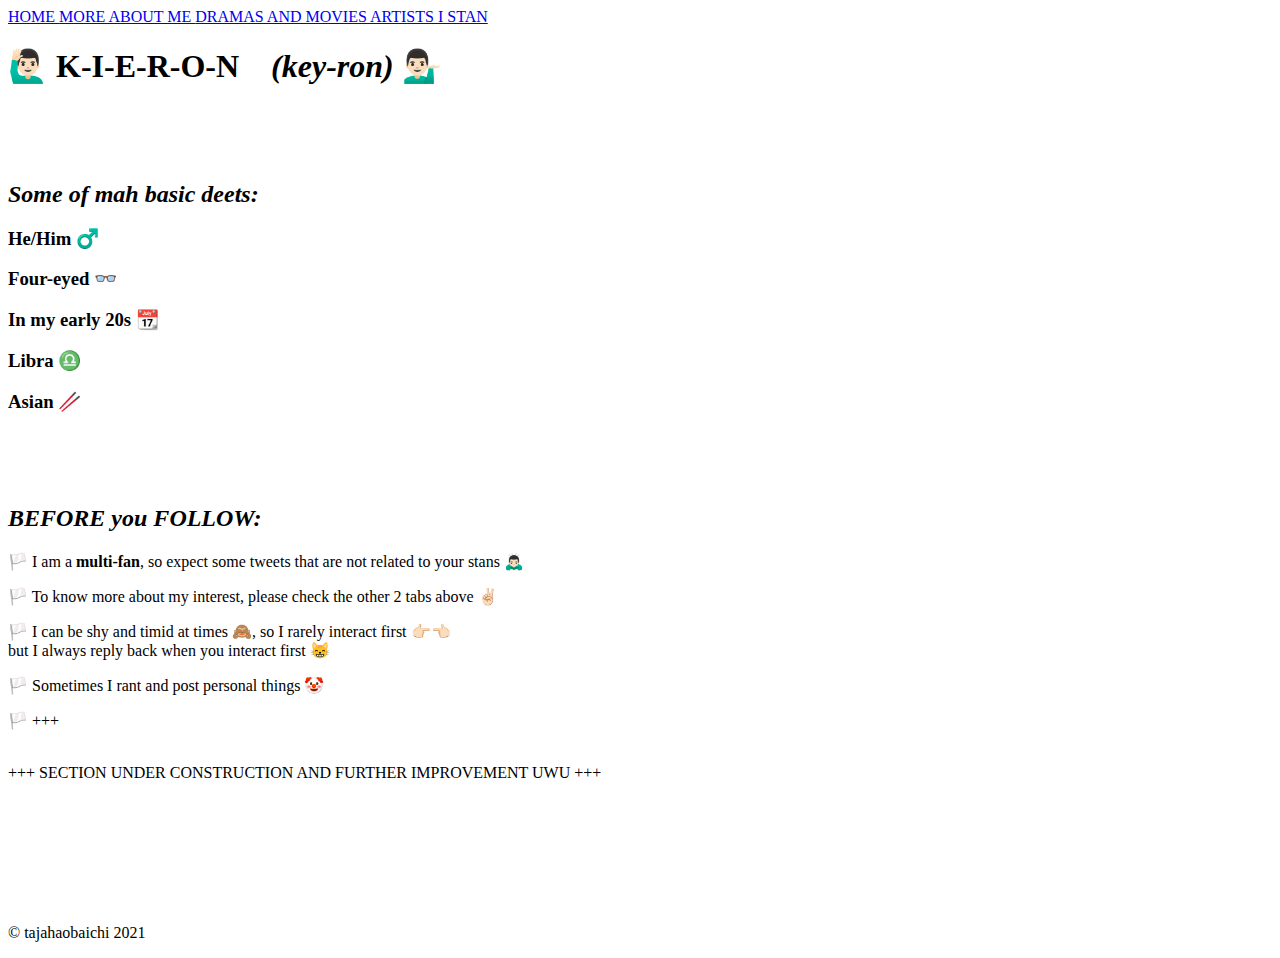
==== aboutme.html @ 11793a87 "Add files via upload" ====
<!-- https://twitter.com/tajahaobaichi -->
<!DOCTYPE html>
<html>
	<meta name="viewport" content="initial-scale=1">
	<head>
		<link rel="preconnect" href="https://fonts.gstatic.com">
		<link href="https://fonts.googleapis.com/css2?family=Raleway:ital,wght@0,100;0,200;0,300;0,400;0,500;0,600;0,700;0,800;0,900;1,100;1,200;1,300;1,400;1,500;1,600;1,700;1,800;1,900&display=swap" rel="stylesheet">
		<link rel="stylesheet" href="tajahaobaichi-style.css"> <!-- external CSS -->
		<title>MORE ABOUT ME @tajahaobaichi</title>
		<link rel="icon" href="prof_pic.png" type="image/x-icon">
	</head>

	<body>
	<!-- ABOUT ME -->
		<div>
			<!-- NAVIGATION BAR -->
			<div class="sticky" id="navbar-sticky">
				<span class="navbar" id="homebar">
				<a href="index.html" target="_top">
					HOME
				</a>
				</span>
				<span class="navbar" id="edubar">
				<a href="aboutme.html" target="_top">
					MORE ABOUT ME
				</a>
				</span>
				<span class="navbar" id="workbar">
				<a href="dramamovies.html" target="_top">
					DRAMAS AND MOVIES
				</a>
				</span>
				<span class="navbar" id="resumebar">
				<a href="artistsistan.html" target="_top">
					ARTISTS I STAN
				</a>
				</span>
			</div> <!-- END OF NAVIGATION BAR -->
			
			<h1 class="sticky" id="edu-sticky">&#128587;&#127995;&#8205;&#9794;&#65039; K-I-E-R-O-N &nbsp;&nbsp;&nbsp;<i>(key-ron)</i> &#128129;&#127995;&#8205;&#9794;&#65039;</h1>
			<br><br><br>
				<h2><i>Some of mah basic deets:</i></h2>
				<h3>He/Him &#9794;&#65039;</h3>
				<h3>Four-eyed &#128083;</h3>
				<h3>In my early 20s &#128198;</h3>
				<h3>Libra &#9806;</h3>
				<h3>Asian &#129378;</h3>
				<br><br><br>
				
			<div class="notes">	
				<h2><i>BEFORE you FOLLOW:</i></h2>
				
				<p>&#127987;&#65039; I am a <strong>multi-fan</strong>, so expect some tweets that are not related to your stans &#128583;&#127995;&#8205;&#9794;&#65039;</p>
				<p>&#127987;&#65039; To know more about my interest, please check the other 2 tabs above &#9996;&#127995;</p>
				<p>&#127987;&#65039; I can be shy and timid at times &#128584;, so I rarely interact first &#128073;&#127995;&#128072;&#127995;
					<br>but I always reply back when you interact first &#128568;</p>
				<p>&#127987;&#65039; Sometimes I rant and post personal things &#129313;</p>
				<p>&#127987;&#65039; +++</p>
			</div>	
			
			<br>+++ SECTION UNDER CONSTRUCTION AND FURTHER IMPROVEMENT UWU +++ 
			<br><br><br><br><br><br><br><br>
		</div><!-- END OF ABOUT ME -->
	
	<!-- FOOTER??? -->
		<div>
			<p id="footer">&#169;&nbsp;tajahaobaichi 2021</p>
		</div>
		
	<!-- body end -->
	</body>
</html>
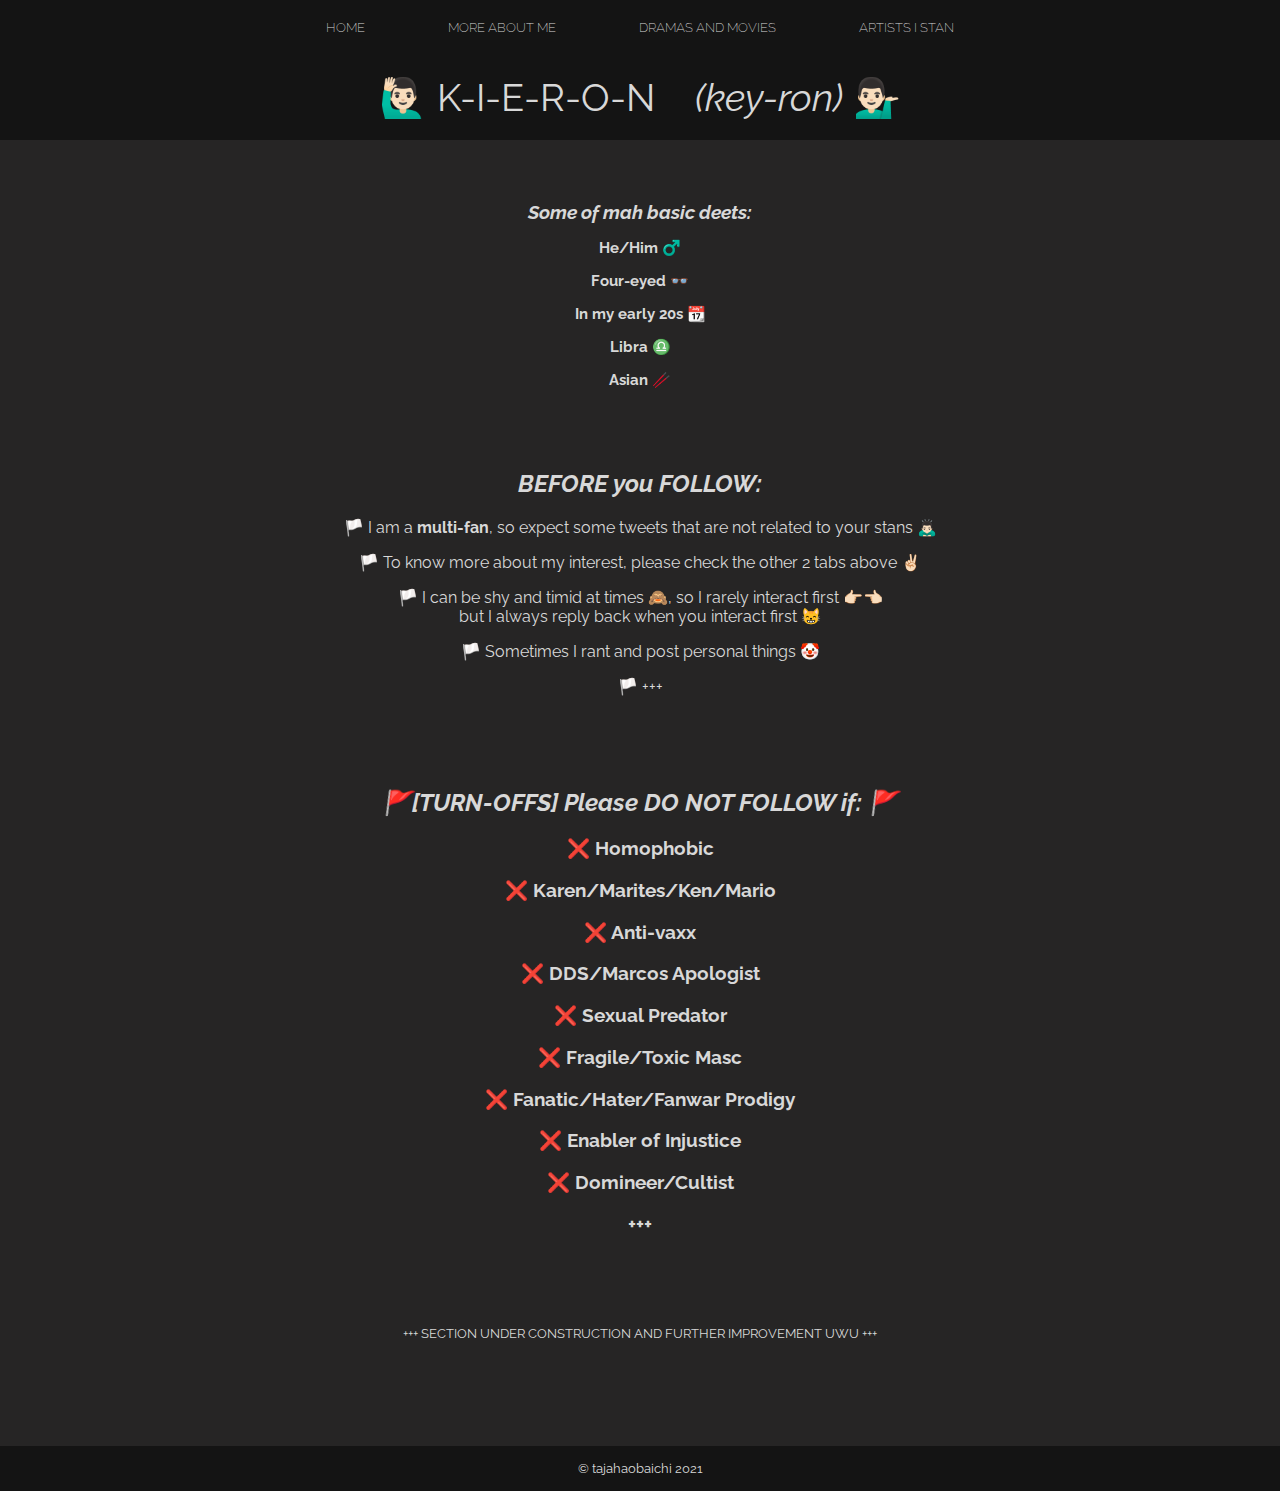
==== commit e50d9760: "Update aboutme.html" ====
--- a/aboutme.html
+++ b/aboutme.html
@@ -56,6 +56,21 @@
 					<br>but I always reply back when you interact first &#128568;</p>
 				<p>&#127987;&#65039; Sometimes I rant and post personal things &#129313;</p>
 				<p>&#127987;&#65039; +++</p>
+				
+				<br><br><br>
+				<h2><i>&#128681;[TURN-OFFS] Please DO NOT FOLLOW if: &#128681;</i></h2>
+				<h3>&#10060; Homophobic</h3>
+				<h3>&#10060; Karen/Marites/Ken/Mario</h3>
+				<h3>&#10060; Anti-vaxx</h3>
+				<h3>&#10060; DDS/Marcos Apologist</h3>
+				<h3>&#10060; Sexual Predator</h3>
+				<h3>&#10060; Fragile/Toxic Masc</h3>
+				<h3>&#10060; Fanatic/Hater/Fanwar Prodigy</h3>
+				<h3>&#10060; Enabler of Injustice</h3>
+				<h3>&#10060; Domineer/Cultist</h3>
+				<h3> +++ </h3>
+				<br><br><br>
+				
 			</div>	
 			
 			<br>+++ SECTION UNDER CONSTRUCTION AND FURTHER IMPROVEMENT UWU +++ 
@@ -69,4 +84,4 @@
 		
 	<!-- body end -->
 	</body>
-</html>+</html>
--- a/tajahaobaichi-style.css
+++ b/tajahaobaichi-style.css
@@ -0,0 +1,260 @@
+body, html {
+	font-family: 'Raleway', sans-serif;
+	height: 100%;
+	margin: 0;
+	color: #d8d8d8;
+	text-align: center;
+	background-color: #262525;
+	font-size: 1vw;
+}
+
+/*** BACKGROUND IMAGES ***/
+	/* Collective setting */
+	.bgimg-1, .bgimg-2, .bgimg-3, .bgimg-4, .index-head, .index-bg, .dmoviebg  {
+		background-attachment: fixed;
+		background-position: center;
+		background-size: cover;
+		background-repeat: no-repeat;
+		min-height: 100%;
+	}
+	
+	/* Index Header bg img */
+	.index-head {
+		background-image: url("stangrps.png");
+		background-position: top;
+		background-image: url("stangrps.png");
+		background-size: 100%;
+		position: relative;
+		min-height: 60%;
+		opacity: 50%;
+	}
+	
+	/* index bg img */
+	.index-bg {
+		background-image: url("usctc-bg.jpg");
+	}
+	
+	/* Drama movies bg img */
+	.dmoviebg {
+		background-image: url("dmovie-bg.jpg");
+	}
+	
+	/* Enypen bg img */
+	.bgimg-1 {
+		background-image: url("enha-bg.jpg");
+	}
+	
+	/* SB19 bg img */
+	.bgimg-1-2 {
+		background-image: url("sb19-bg.jpg");
+		color: black;
+		background-size: cover;
+		background-repeat: no-repeat;
+	}
+
+	/* SF9 bg img */
+	.bgimg-2 {
+		background-image: url("sf9-bg.jpg");
+	}
+
+	/* TXT bg img */
+	.bgimg-3 {
+		background-image: url("txt-bg.jpg");
+	}
+
+	/* Other artists bg img */
+	.bgimg-4 {
+		background-image: url("interests-bg.jpg");
+	}
+
+
+/*** STICKY HEADER/TITLE FOR EACH SECTION ***/
+	/* Sticky titles */
+	.sticky {
+		position: sticky;
+		top: 0;
+		
+		margin: 0;
+		padding: 20px;
+		
+		font-weight: 400;
+		font-size: 300%;
+		color: #d8d8d8;
+		z-index: 100;
+	}
+	
+	/* Navigation bar */
+	#navbar-sticky {
+		font-weight: 200;
+		font-size: 100%;
+		background-color: #141414;
+	}
+	
+	/* More about me bar */
+	#edu-sticky {
+		background-color: #141414;
+	}
+
+	/* Drama movies bar */
+	#work-sticky {
+		background-color: #2b2933;
+	}
+
+	/* Artists I stan bar */
+	#skills-sticky{
+		border-radius: 0px 0px 50px 50px;
+		background-color: #365d40;
+		margin: auto;
+		width: 50%;
+	}
+	
+	/* Interest bar */
+	#interest-sticky {
+		background-color: #9c6c48;
+		border-radius: 0px 0px 50px 50px;
+		margin: auto;
+		width: 80%;
+	}
+	
+/*** NAVIGATION BAR ***/
+	.navbar {
+		padding: 20px;
+		
+		transition-property: background-color font-weight text-decoration;
+		transition-duration: 1s;
+		transition-delay: 0;
+	}
+
+	.navbar a {
+		text-decoration: none;
+		color: #d8d8d8;
+		padding: 20px;
+	}
+	
+	.navbar:hover{
+		background-color: rgba(255, 255, 255, 0.5);
+		font-weight: 200;
+		text-decoration: none;
+	}
+	
+	
+
+/*** CONTENTS FOR EACH SECTION ***/
+	/* INTRODUCTION */
+		/* header profpic */
+		#profpic {
+			padding-top: 50px;
+			padding-bottom: 25px;
+			height: 250px;
+			width: 250px;
+		}
+
+		/* header1 */
+		.h1-DB {
+			font-size: 300%;
+			padding: 0;
+		}
+
+		/* text */
+		.DB-span {
+			color: #d8d8d8;
+			font-weight: 200;
+			
+			background-color: rgba(0, 0, 0, 0.6);
+			border-style: solid;
+			border-color: #d8d8d8;
+			border-width: thin;
+			
+			transition-property: background-color border-color color;
+			transition-duration: 1s;
+			transition-delay: 0;
+		}
+
+		/* hover */
+		.DB-span:hover {
+			background-color: rgba(255, 255, 255, 0.5);
+			border-color: black;
+			color: black;
+		}
+
+	/* MORE ABOUT ME*/
+		/* Before you follow & GENRES */
+		.notes {
+			font-weight: 400;
+			font-size: 125%;
+			margin: 0;
+		}
+		
+	/* MAIN STANS PROFPIC */
+		/* Profpic */
+		#stanprofpic {
+			padding-top: 50px;
+			padding-bottom: 25px;
+			height: 400px;
+			width: 400px;
+		}
+		
+	/* OTHER STANS */
+		/* Main container of skill level divs */
+		.interest-container {
+			margin: auto;
+			padding: 1%;
+			padding-bottom: 0;
+			font-size: 350%;
+			font-weight: 700;
+			width: 46.5%;
+			height: 400px;
+			position: relative;
+		}
+		
+		/* All interests */
+		.interest-container div {
+			margin: 2%;
+			float: left;
+			
+			color: #d8d8d8;
+			font-weight: 400;
+			
+			background-color: rgba(0, 0, 0, 0.8);
+			border-style: solid;
+			border-color: #d8d8d8;
+			border-width: thin;
+			
+			transition-property: background-color border-color color;
+			transition-duration: 1s;
+			transition-delay: 0;
+		}
+
+		/* VISUAL CHANGE VIA HOVER, collective */
+		/* individual id's might be used for future dev */
+		.interest-container div:hover {
+			background-color: rgb(255, 176, 117, 0.5);
+			border-color: black;
+			color: black;
+		}
+
+/*** OTHERS/MISC ***/
+	/* Blank divider*/
+	#blankbar {
+		margin: 0;
+		padding: 10px;
+		background-color: #141414;
+		color: #141414;
+	}
+	.hovertip, .note-skill {
+		font-size: 50%;
+		font-style: italic;
+		font-weight: 400;
+	}
+	.note-skill {
+		font-size: 70%;
+		font-style: italic;
+		font-weight: 400;
+	}
+	/* Footer(?) */
+	#footer {
+		margin: 0;
+		padding: 15px;
+		color: #d8d8d8;
+		background-color: #141414;
+	}
